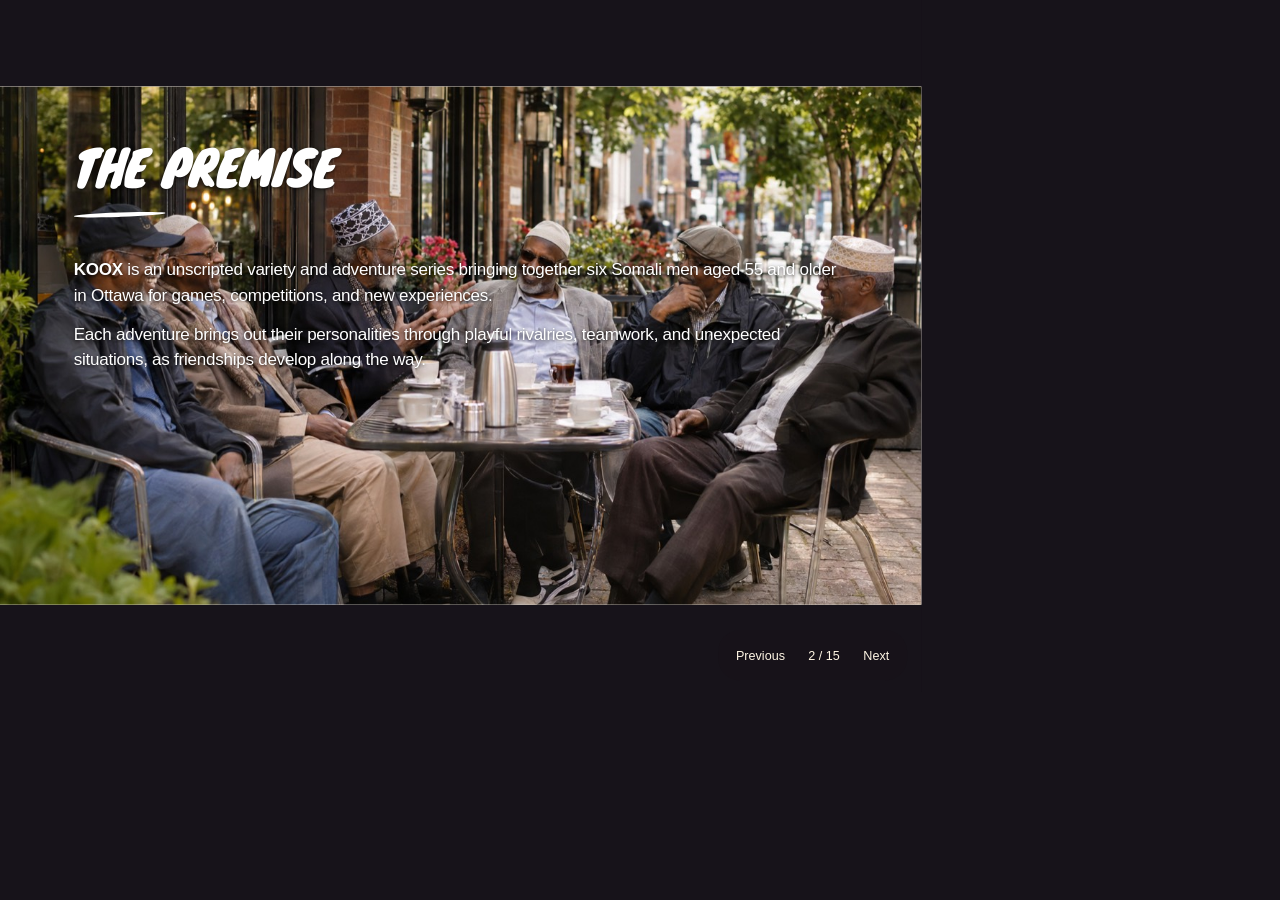
==== viewport-check.html @ e7174694 "Add temporary iPad viewport verification page" ====
<!doctype html><html><head><meta charset="utf-8"><title>Temporary iPad landscape verification</title><style>html,body{margin:0;background:#17131a}iframe{width:1024px;height:768px;border:0;transform:scale(.9);transform-origin:top left}</style></head><body><iframe title="1024 by 768 deck verification" src="index.html?v=2642f2d#slide-2"></iframe></body></html>
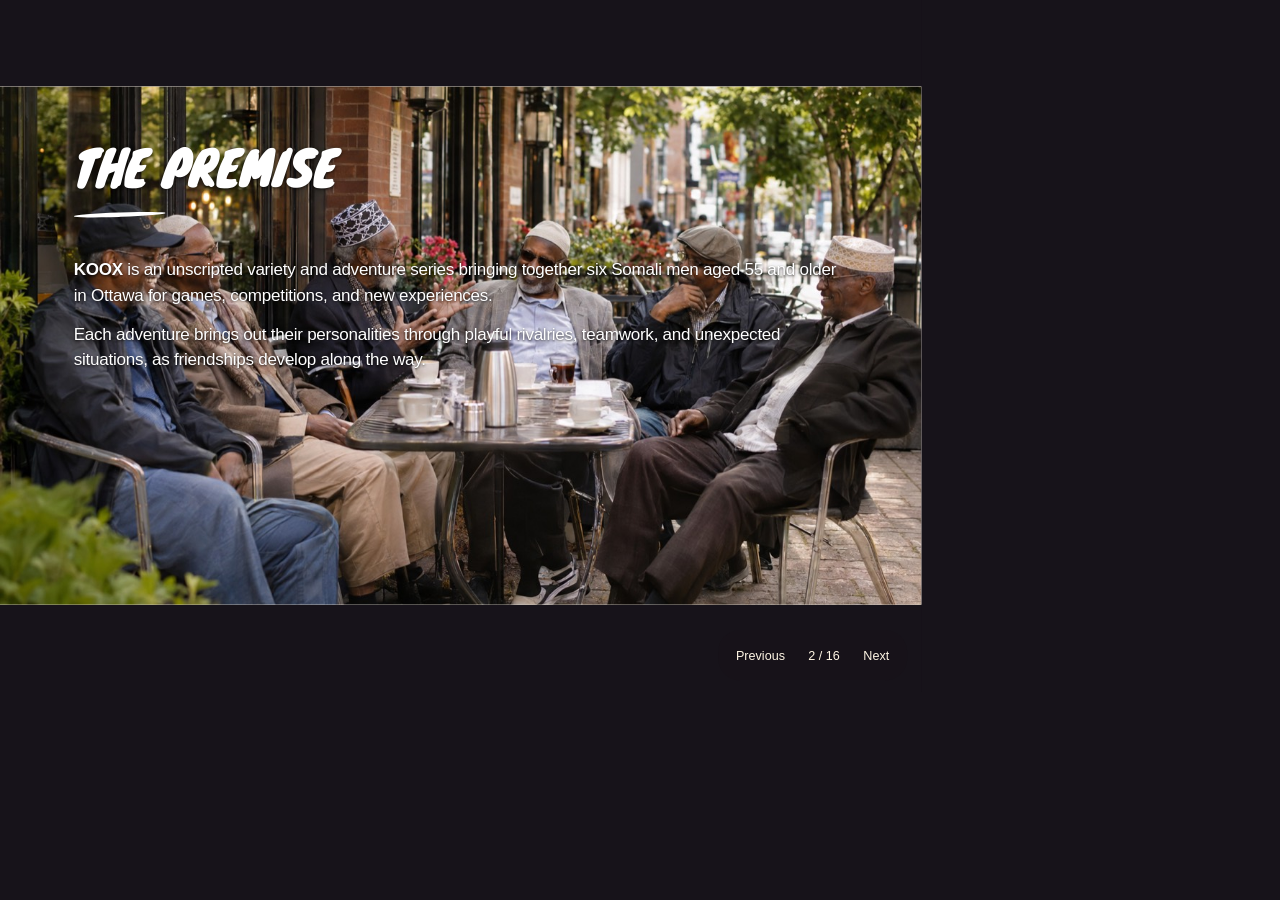
==== commit 7a5593be: "Add temporary viewport check for readability verification" ====
--- a/viewport-check.html
+++ b/viewport-check.html
@@ -1 +1 @@
-<!doctype html><html><head><meta charset="utf-8"><title>Temporary iPad landscape verification</title><style>html,body{margin:0;background:#17131a}iframe{width:1024px;height:768px;border:0;transform:scale(.9);transform-origin:top left}</style></head><body><iframe title="1024 by 768 deck verification" src="index.html?v=2642f2d#slide-2"></iframe></body></html>+<!doctype html><html><head><meta charset="utf-8"><title>Temporary iPad landscape verification</title><style>html,body{margin:0;background:#17131a}iframe{width:1024px;height:768px;border:0;transform:scale(.9);transform-origin:top left}</style></head><body><iframe title="1024 by 768 deck verification" src="index.html?v=direct-shadow#slide-2"></iframe></body></html>
